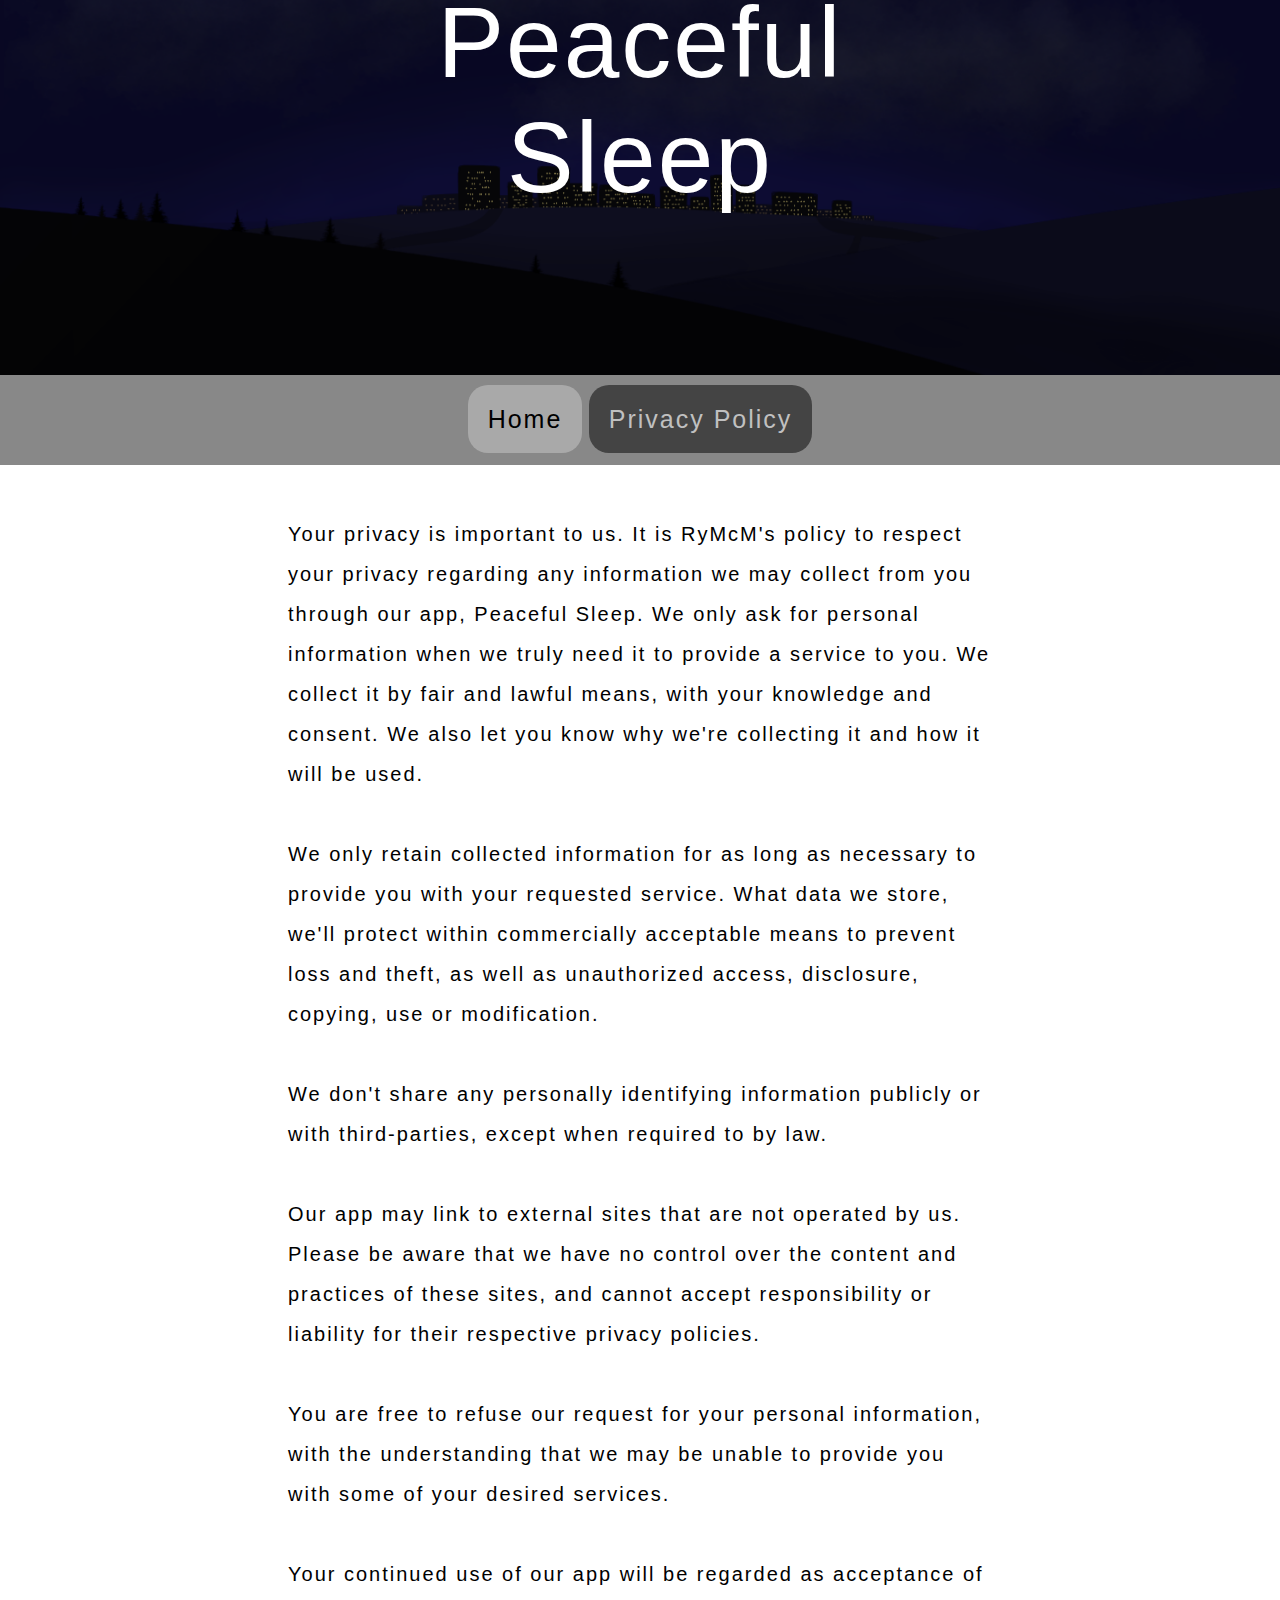
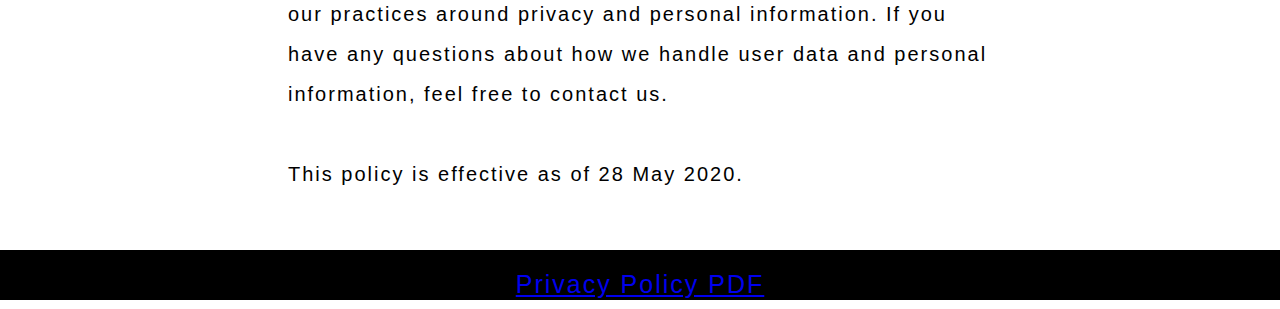
==== Privacy Policy.html @ cf44055d "update 1" ====
<DOCTYPE! html>

<link rel="stylesheet" href="CSS.css">

<title>Peaceful Sleep</title>

<html>

	<head>

	</head>

	<body>
    	<header>
			<img src="City Night22.png" id="cityNight">

			<div id="peacefulSleepContainer">
				<div id="peacefulSleep">Peaceful Sleep</div>
			</div>

			<div class="navBar">
				<a href="Home Page.html" id="Home">Home</a>
				<a href="Privacy Policy.html" id="privacyPolicy" class="active">Privacy Policy</a>
			</div>
        </header>
	
		<main>
			<div id="headerFiller"></div>
				<p id="privacyText">
					Your privacy is important to us. It is RyMcM's policy to respect your privacy 
					regarding any information we may collect from you through our app, Peaceful Sleep.
					We only ask for personal information when we truly need it to provide a service to you. 
					We collect it by fair and lawful means, with your knowledge and consent. 
					We also let you know why we're collecting it and how it will be used.
					<br>
					<br>
					We only retain collected information for as long as necessary to provide you with your requested service. 
					What data we store, we'll protect within commercially acceptable means to prevent loss and theft, 
					as well as unauthorized access, disclosure, copying, use or modification.
					<br>
					<br>
					We don't share any personally identifying information publicly or with third-parties, except when required to by law.
					<br>
					<br>
					Our app may link to external sites that are not operated by us. 
					Please be aware that we have no control over the content and practices of these sites, 
					and cannot accept responsibility or liability for their respective privacy policies.
					<br>
					<br>
					You are free to refuse our request for your personal information, 
					with the understanding that we may be unable to provide you with some of your desired services.
					<br>
					<br>
					Your continued use of our app will be regarded as acceptance of our practices around privacy and personal information. 
					If you have any questions about how we handle user data and personal information, feel free to contact us.
					<br>
					<br>
					This policy is effective as of 28 May 2020.
					<br>
					<br>
				</p>

				<p id="privacyPolicyLink">
					<a href="Privacy Policy.pdf" download="">Privacy Policy PDF</a>
				</p>
		</main>

		<footer>
		</footer>

	</body>
</html>
---- CSS.css ----
html {
	font-family: arial;
	letter-spacing: 2px;
}

header {
	width: 100%;
}

#peacefulSleepContainer {
	position: relative;
	text-align: center;
	color: white;
}

#peacefulSleep {
	position: absolute;
	top: 100px;
	left: 50%;
	transform: translate(-50%, -50%);
	color: white;
	font-size: 100;
}

#cityNight {						/* Header picture */
	height: 375px;
	min-width: 100%;
	float: left;
}

.navBar a {							/* Nav bar links */
	float: center;
	color: black;
	text-decoration: none;
	font-size: 25;
	min-width: 200px;
	border-radius: 20px;
	background-color: darkgrey;
}

.navBar a:hover {					/* Nav bar links when hovering over them */
	color: #F7DC6F;
	background-color: black;
	border-radius: 20px;
}

#Home {								/* Home link in Nav bar */
	padding: 20px;
}

#privacyPolicy {					/* Privacy Policy link in Nav bar */
	padding: 20px;
}

.navBar {						/* Code to center the Nav bar links on the page */
	float: left;
	width: 100%;
	padding: 30px 0 30px 0;
	text-align: center;
	background-color: #888888;
	height: 30px;

}

.navBar a.active {
	background-color: #444444;
	color: #C0C0C0;
}

body {
	margin: 0;
	padding: 0;

}

#headerFiller {
	width: 100%;
	height: 494px;
}

main {
	margin: auto;
	width: 55%;
	height: 1850px;
}

#privacyText {
	line-height: 2;
	font-size: 20;
}

#privacyPolicyLink {
	line-height: 2;
	font-size: 25;
	text-align: center;
}

#About {
	border-right: solid lightgrey 1px;
	border-left: solid lightgrey 1px;
	border-top: solid lightgrey 1px;
	width: 60%;
	height: 300px;
	text-align: center;
	padding: 20px;
	margin-top: 100px;
}

#About p {
	text-align: left;
	padding: 0px;
	margin: 0px;
}

#How {
	border-right: solid lightgrey 1px;
	border-left: solid lightgrey 1px;
	border-top: solid lightgrey 1px;
	width: 60%;
	height: 300px;
	text-align: center;
	padding: 20px;
	float: right;
}

#How p {
	text-align: left;
	padding: 0px;
	margin: 0px;
}

#Why {
	border-right: solid lightgrey 1px;
	border-left: solid lightgrey 1px;
	border-top: solid lightgrey 1px;
	width: 60%;
	height: 300px;
	text-align: center;
	padding: 20px;
	margin-top: 340px;
}

#Why p {
	text-align: left;
	padding: 0px;
	margin: 0px;
}

footer {
	height: 50px;
	background-color: black;
	bottom: 0;
}
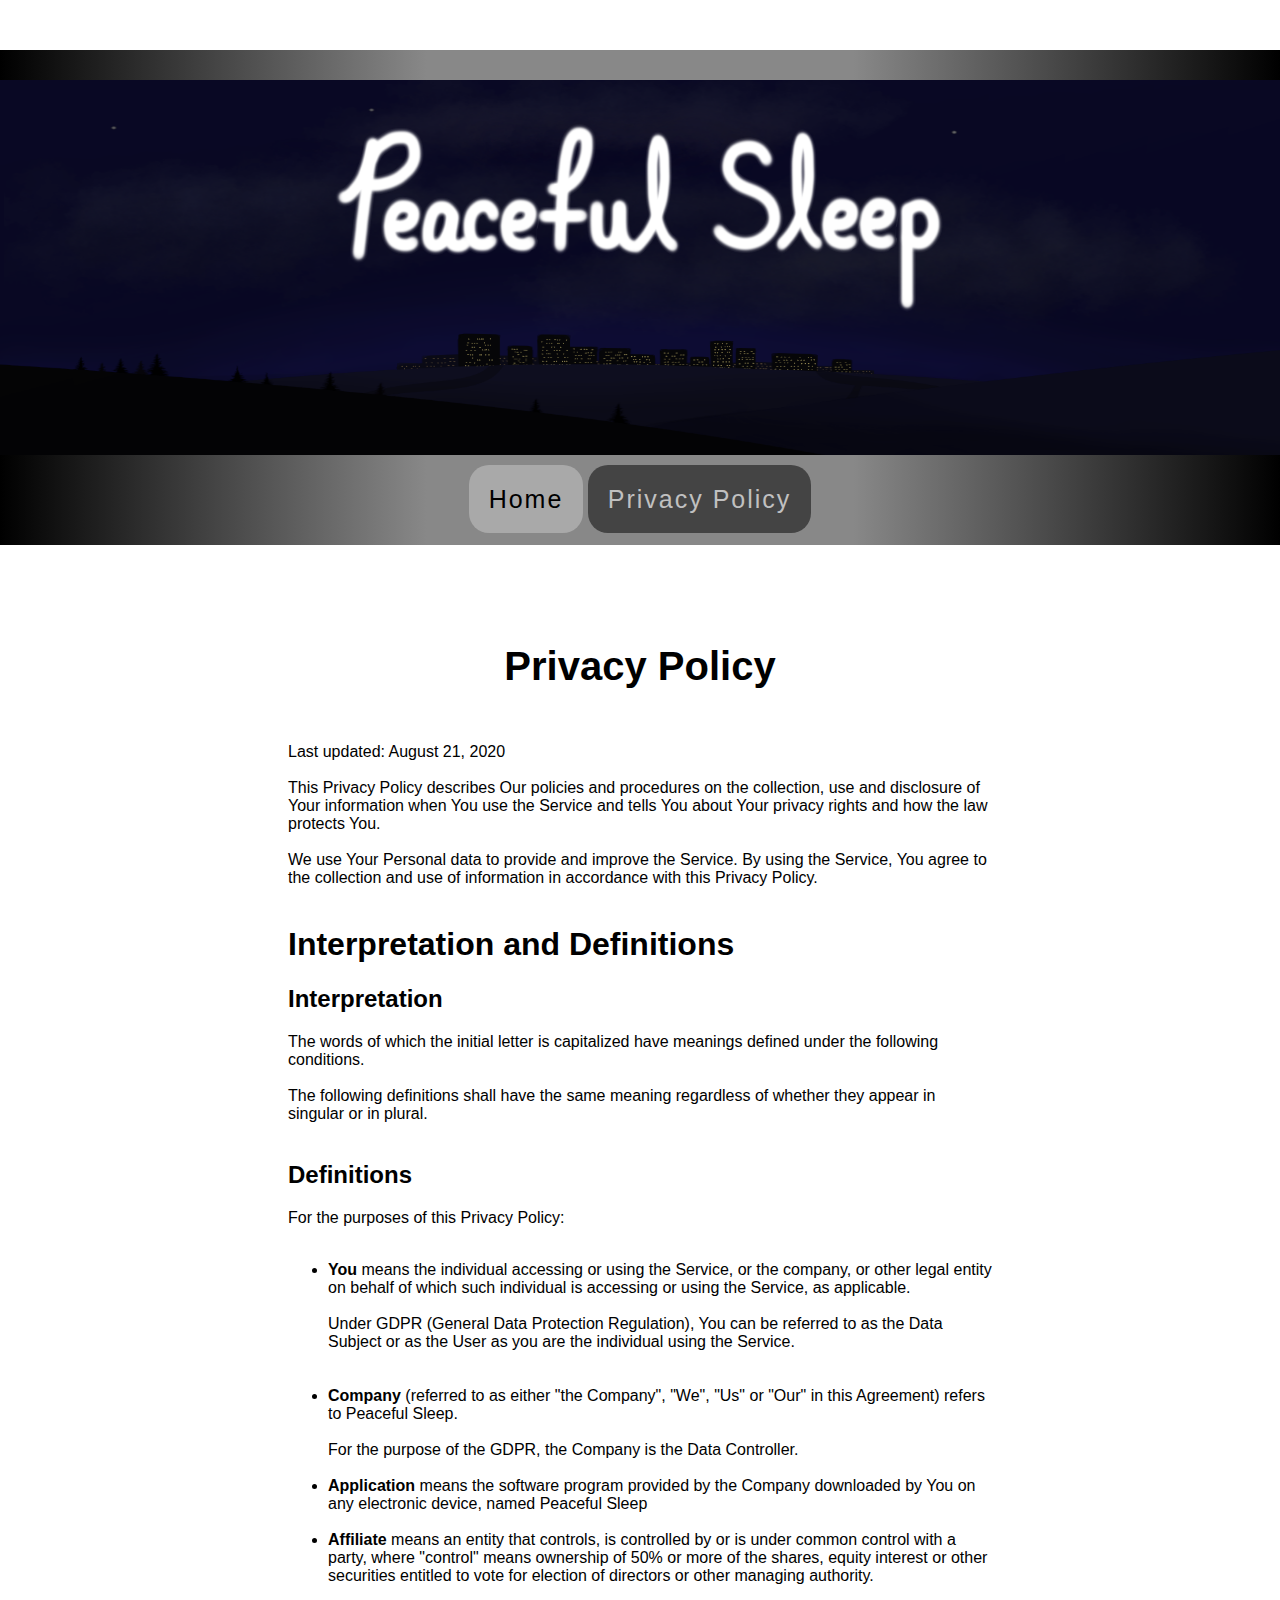
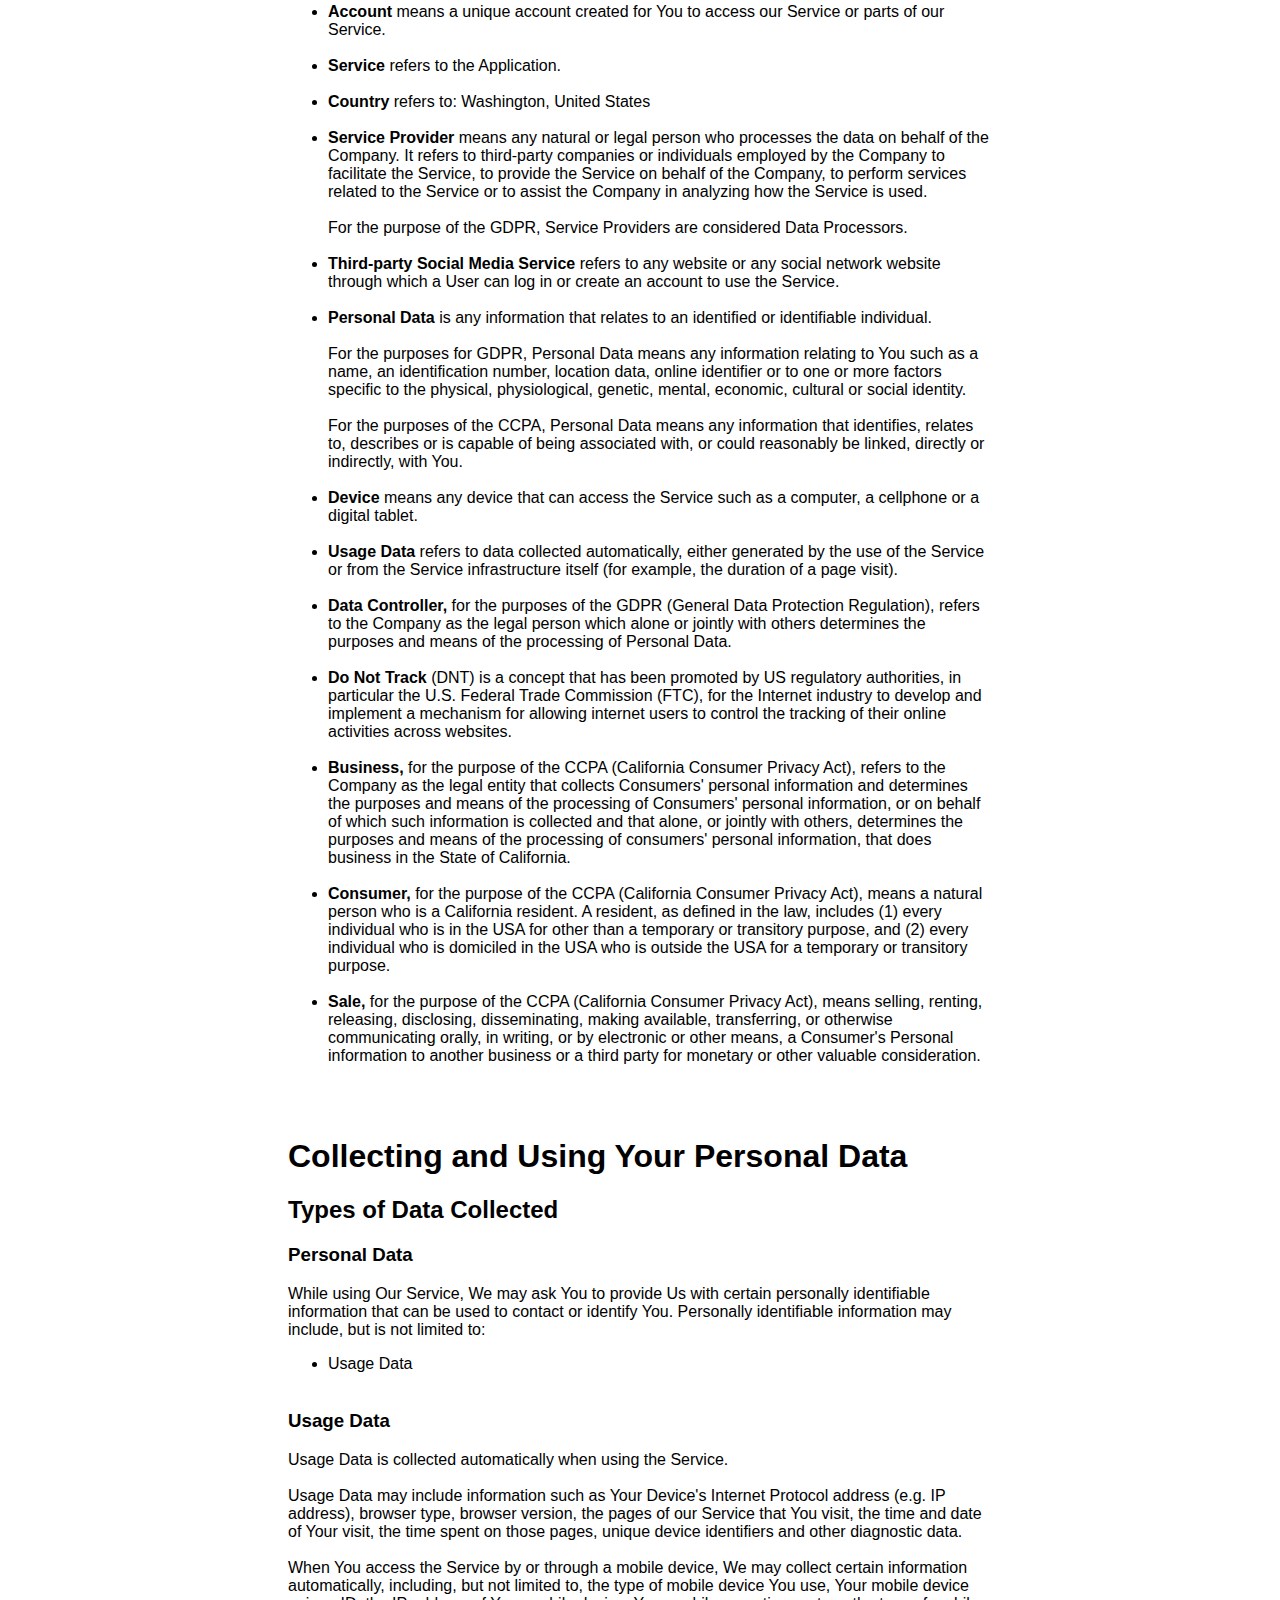
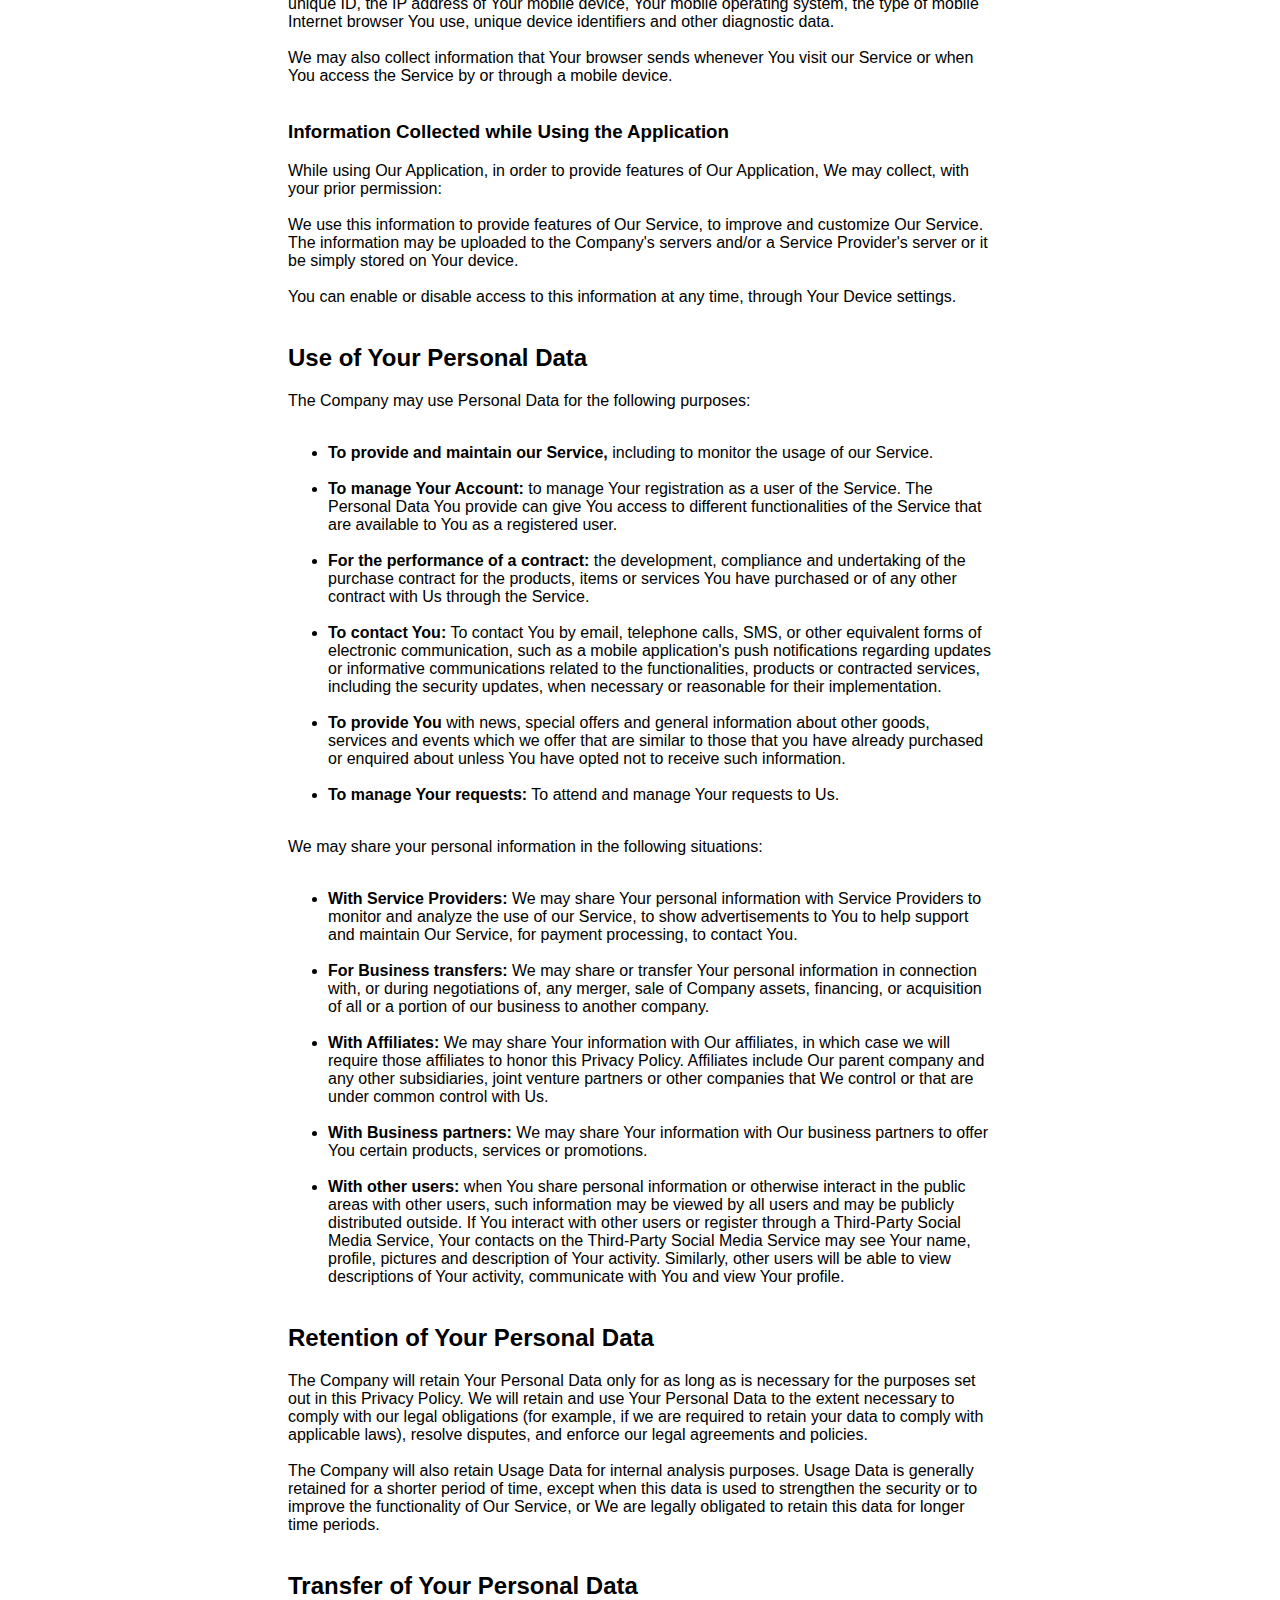
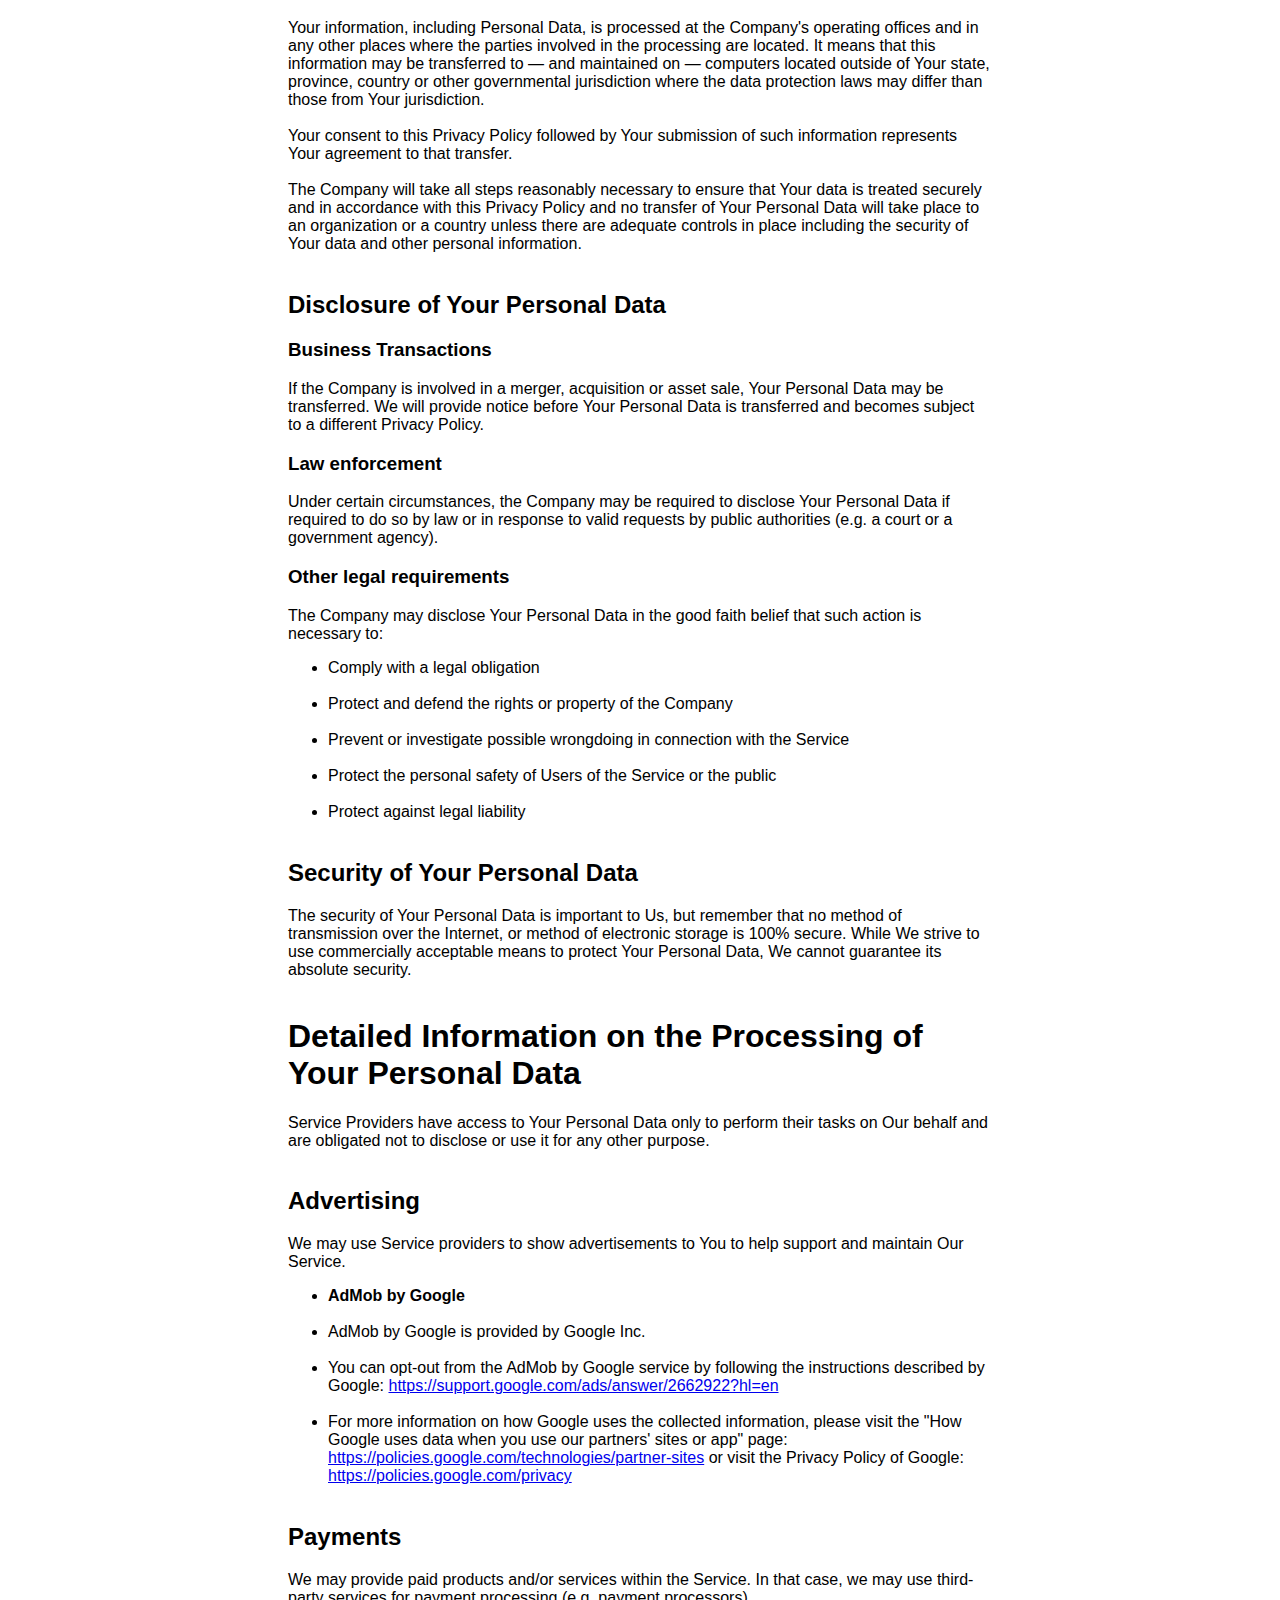
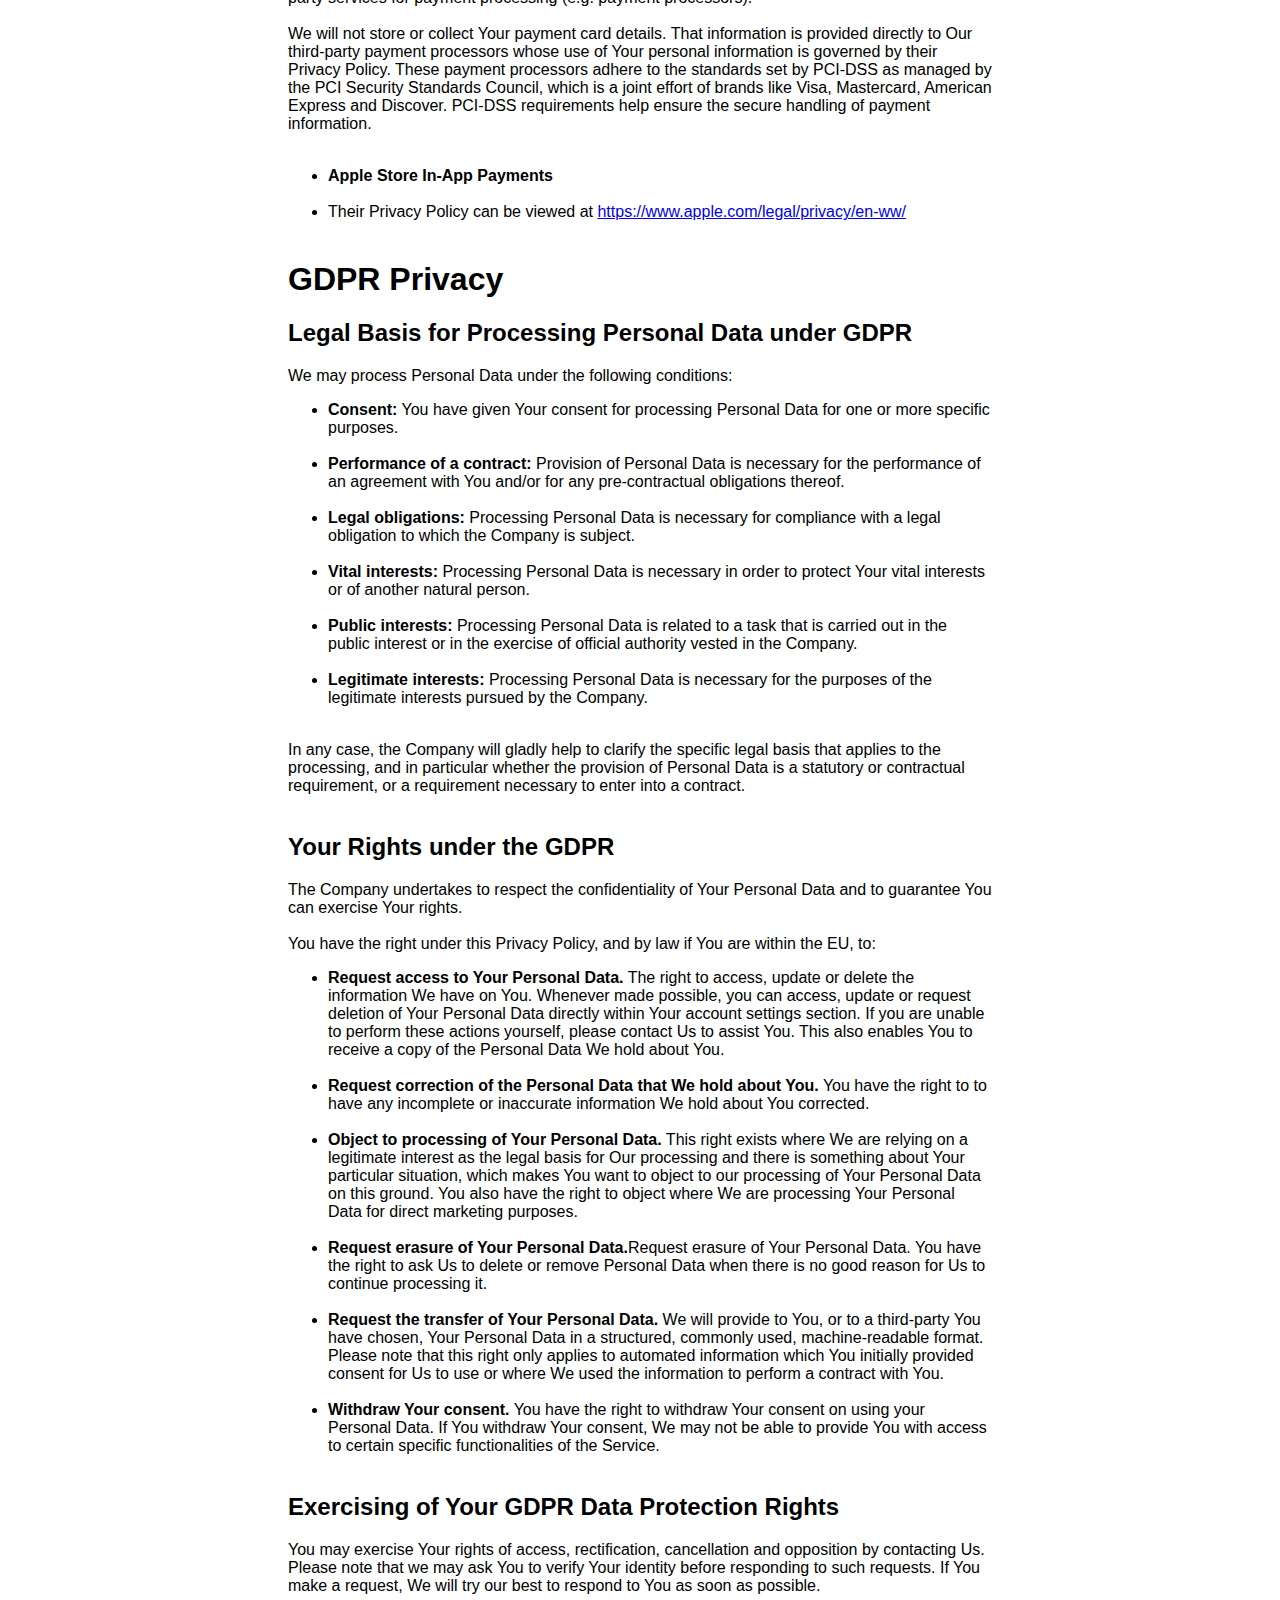
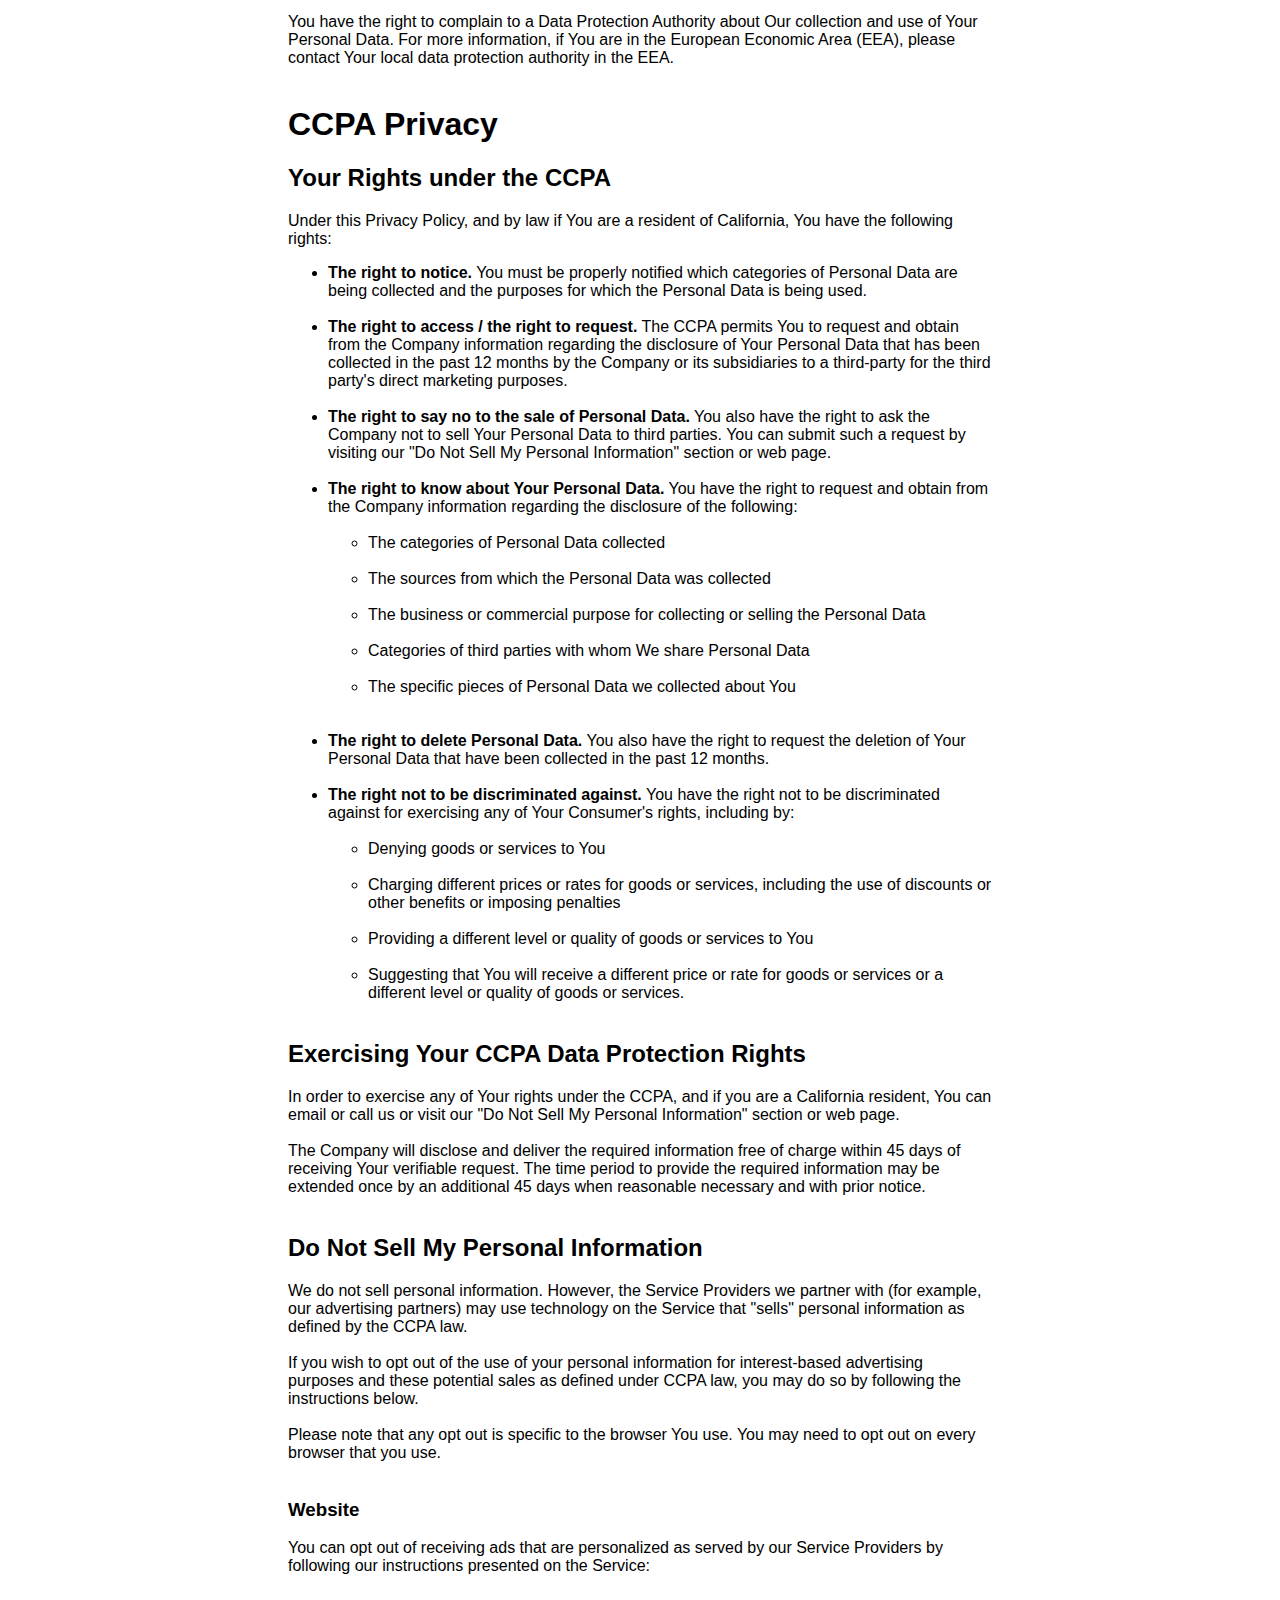
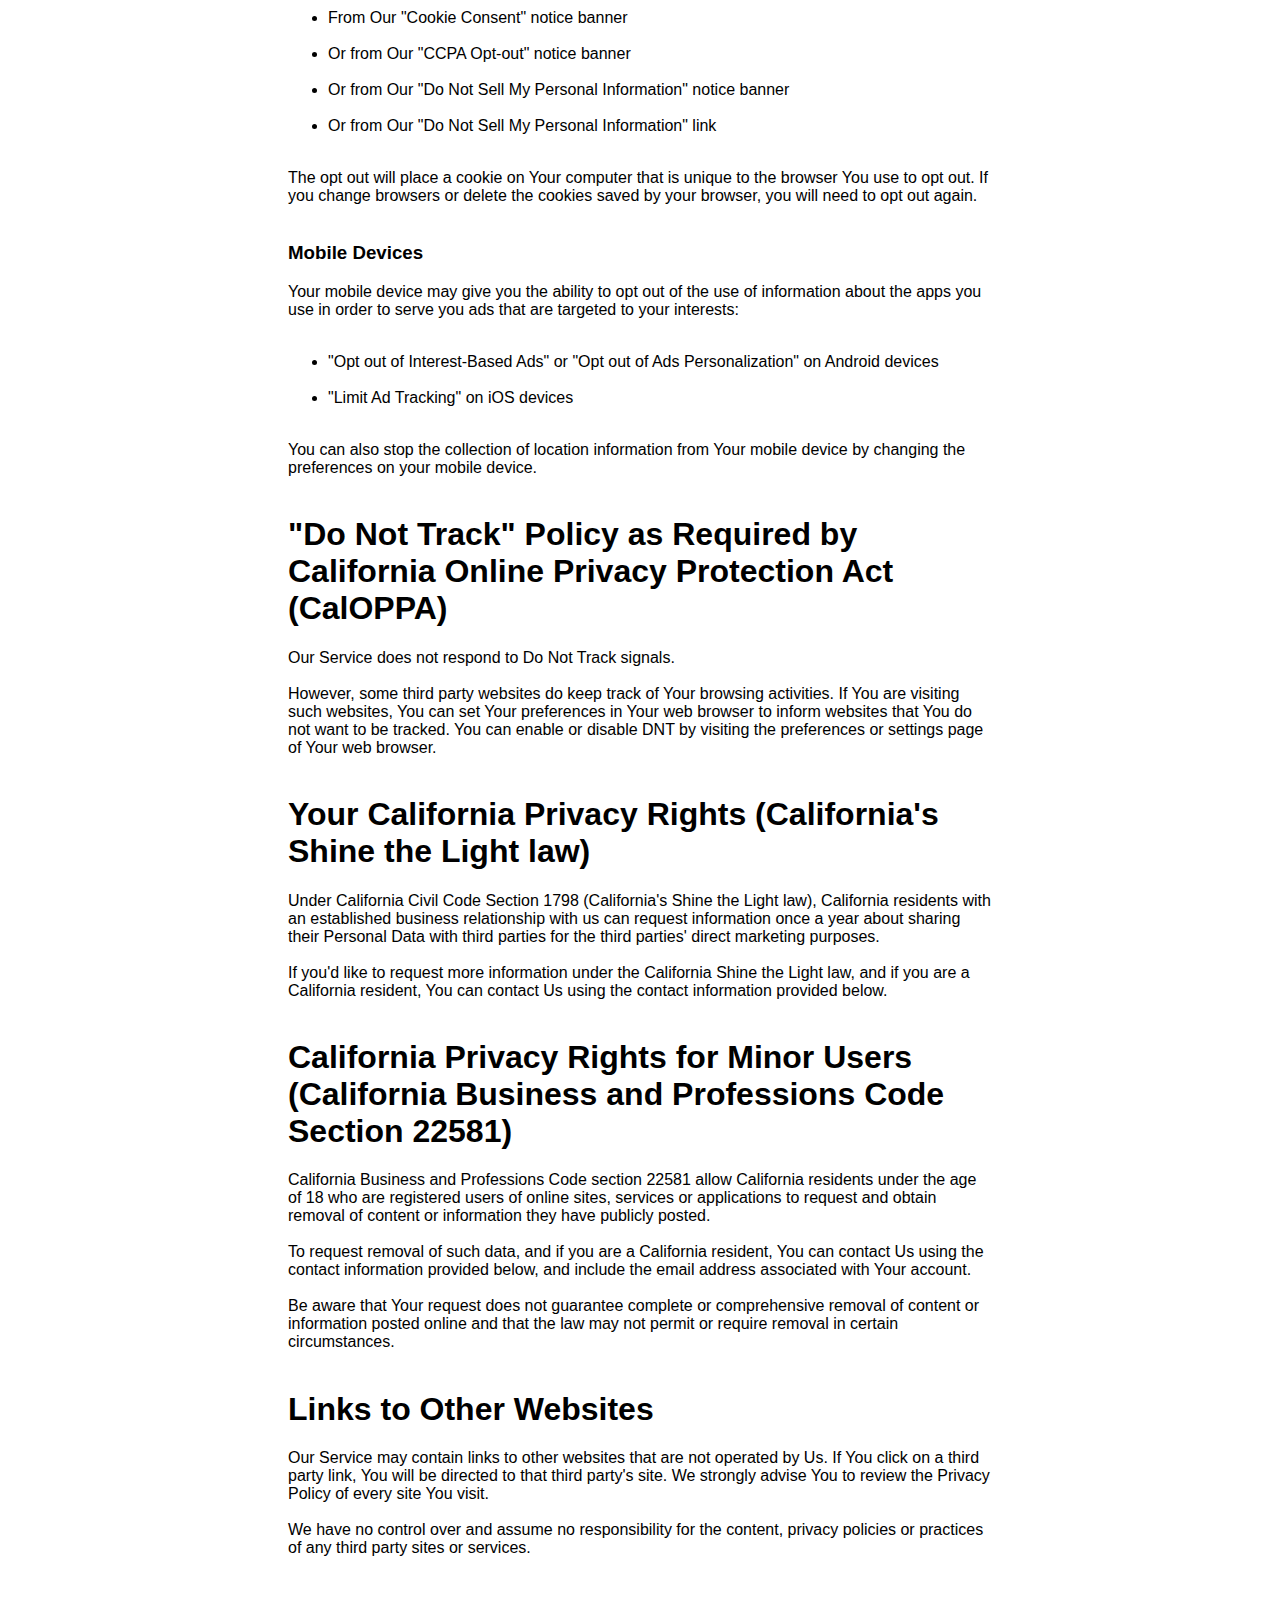
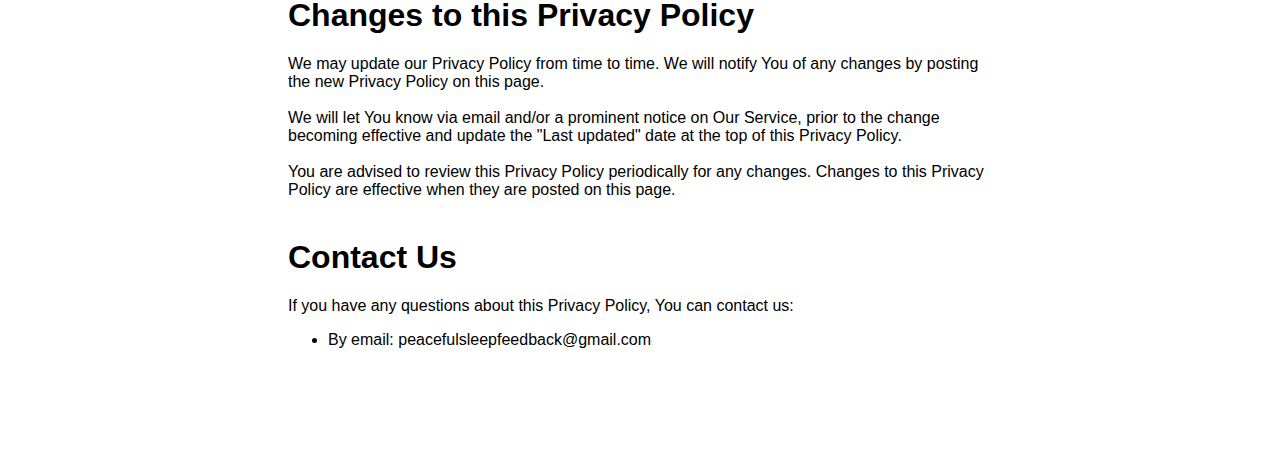
==== commit d2a7855c: "Edited privacy policy Removed white border at the top of the page Styled the home page Styled the pr" ====
--- a/Privacy Policy.html
+++ b/Privacy Policy.html
@@ -12,61 +12,815 @@
 
 	<body>
     	<header>
-			<img src="City Night22.png" id="cityNight">
+    		<div id="headerBorder"></div>
+
+			<img src="City Night222.png" id="cityNight">
 
 			<div id="peacefulSleepContainer">
-				<div id="peacefulSleep">Peaceful Sleep</div>
+				<div id="peacefulSleep"><img src="Logo1.png" style="height: 280px; width: 650px;"></div>
 			</div>
 
 			<div class="navBar">
-				<a href="Home Page.html" id="Home">Home</a>
+				<a href="index.html" id="Home">Home</a>
 				<a href="Privacy Policy.html" id="privacyPolicy" class="active">Privacy Policy</a>
 			</div>
         </header>
 	
 		<main>
 			<div id="headerFiller"></div>
+				
 				<p id="privacyText">
-					Your privacy is important to us. It is RyMcM's policy to respect your privacy 
-					regarding any information we may collect from you through our app, Peaceful Sleep.
-					We only ask for personal information when we truly need it to provide a service to you. 
-					We collect it by fair and lawful means, with your knowledge and consent. 
-					We also let you know why we're collecting it and how it will be used.
-					<br>
-					<br>
-					We only retain collected information for as long as necessary to provide you with your requested service. 
-					What data we store, we'll protect within commercially acceptable means to prevent loss and theft, 
-					as well as unauthorized access, disclosure, copying, use or modification.
-					<br>
-					<br>
-					We don't share any personally identifying information publicly or with third-parties, except when required to by law.
-					<br>
-					<br>
-					Our app may link to external sites that are not operated by us. 
-					Please be aware that we have no control over the content and practices of these sites, 
-					and cannot accept responsibility or liability for their respective privacy policies.
-					<br>
-					<br>
-					You are free to refuse our request for your personal information, 
-					with the understanding that we may be unable to provide you with some of your desired services.
-					<br>
-					<br>
-					Your continued use of our app will be regarded as acceptance of our practices around privacy and personal information. 
-					If you have any questions about how we handle user data and personal information, feel free to contact us.
-					<br>
-					<br>
-					This policy is effective as of 28 May 2020.
+
+					<div id="privacyPolicyTitle">Privacy Policy</div>
+					<br>
+					<br>
+					<br>
+
+					Last updated: August 21, 2020
+					<br>
+					<br>
+
+					This Privacy Policy describes Our policies and procedures on the collection, use and disclosure of Your information when You use the Service and tells You about Your privacy rights and how the law protects You.
+					<br>
+					<br>
+
+					We use Your Personal data to provide and improve the Service. By using the Service, You agree to the collection and use of information in accordance with this Privacy Policy.
+					<br>
+					<br>
+
+					<h1>Interpretation and Definitions</h1>
+
+					<h2>Interpretation</h2>
+
+					The words of which the initial letter is capitalized have meanings defined under the following conditions.
+					<br>
+					<br>
+
+					The following definitions shall have the same meaning regardless of whether they appear in singular or in plural.
+					<br>
+					<br>
+
+					<h2>Definitions</h2>
+
+					For the purposes of this Privacy Policy:
+					<br>
+					<br>
+
+					<ul>
+						<li>
+							<b>You</b> means the individual accessing or using the Service, or the company, or other legal entity on behalf of which such individual is accessing or using the Service, as applicable.
+							<br>
+							<br>
+							Under GDPR (General Data Protection Regulation), You can be referred to as the Data Subject or as the User as you are the individual using the Service.
+						</li>
+						<br>
+						<br>
+						<li>
+							<b>Company</b> (referred to as either "the Company", "We", "Us" or "Our" in this Agreement) refers to Peaceful Sleep.
+							<br>
+							<br>
+							For the purpose of the GDPR, the Company is the Data Controller.
+							<br>
+							<br>
+						</li>
+
+						<li>
+							<b>Application</b> means the software program provided by the Company downloaded by You on any electronic device, named Peaceful Sleep
+							<br>
+							<br>
+						</li>
+
+						<li>
+							<b>Affiliate</b> means an entity that controls, is controlled by or is under common control with a party, where "control" means ownership of 50% or more of the shares, equity interest or other securities entitled to vote for election of directors or other managing authority.
+							<br>
+							<br>
+						</li>
+
+						<li>
+							<b>Account</b> means a unique account created for You to access our Service or parts of our Service.
+							<br>
+							<br>
+						</li>
+
+						<li>
+							<b>Service</b> refers to the Application.
+							<br>
+							<br>
+						</li>
+
+						<li>
+							<b>Country</b> refers to: Washington, United States
+							<br>
+							<br>
+						</li>
+						
+						<li>
+							<b>Service Provider</b> means any natural or legal person who processes the data on behalf of the Company. It refers to third-party companies or individuals employed by the Company to facilitate the Service, to provide the Service on behalf of the Company, to perform services related to the Service or to assist the Company in analyzing how the Service is used.
+							<br>
+							<br>
+							For the purpose of the GDPR, Service Providers are considered Data Processors.
+							<br>
+							<br>
+						</li>
+
+						<li>
+							<b>Third-party Social Media Service</b> refers to any website or any social network website through which a User can log in or create an account to use the Service.
+							<br>
+							<br>
+						</li>
+						
+						<li>
+							<b>Personal Data</b> is any information that relates to an identified or identifiable individual.
+							<br>
+							<br>
+							For the purposes for GDPR, Personal Data means any information relating to You such as a name, an identification number, location data, online identifier or to one or more factors specific to the physical, physiological, genetic, mental, economic, cultural or social identity.
+							<br>
+							<br>
+							For the purposes of the CCPA, Personal Data means any information that identifies, relates to, describes or is capable of being associated with, or could reasonably be linked, directly or indirectly, with You.
+							<br>
+							<br>
+						</li>
+
+						<li>
+							<b>Device</b> means any device that can access the Service such as a computer, a cellphone or a digital tablet.
+							<br>
+							<br>
+						</li>
+						
+						<li>
+							<b>Usage Data</b> refers to data collected automatically, either generated by the use of the Service or from the Service infrastructure itself (for example, the duration of a page visit).
+							<br>
+							<br>
+						</li>
+						
+						<li>
+							<b>Data Controller,</b> for the purposes of the GDPR (General Data Protection Regulation), refers to the Company as the legal person which alone or jointly with others determines the purposes and means of the processing of Personal Data.
+							<br>
+							<br>
+						</li>
+						
+						<li>
+							<b>Do Not Track</b> (DNT) is a concept that has been promoted by US regulatory authorities, in particular the U.S. Federal Trade Commission (FTC), for the Internet industry to develop and implement a mechanism for allowing internet users to control the tracking of their online activities across websites.
+							<br>
+							<br>
+						</li>
+						
+						<li>
+							<b>Business,</b> for the purpose of the CCPA (California Consumer Privacy Act), refers to the Company as the legal entity that collects Consumers' personal information and determines the purposes and means of the processing of Consumers' personal information, or on behalf of which such information is collected and that alone, or jointly with others, determines the purposes and means of the processing of consumers' personal information, that does business in the State of California.
+							<br>
+							<br>
+						</li>
+						
+						<li>
+							<b>Consumer,</b> for the purpose of the CCPA (California Consumer Privacy Act), means a natural person who is a California resident. A resident, as defined in the law, includes (1) every individual who is in the USA for other than a temporary or transitory purpose, and (2) every individual who is domiciled in the USA who is outside the USA for a temporary or transitory purpose.
+							<br>
+							<br>
+						</li>
+						
+						<li>
+							<b>Sale,</b> for the purpose of the CCPA (California Consumer Privacy Act), means selling, renting, releasing, disclosing, disseminating, making available, transferring, or otherwise communicating orally, in writing, or by electronic or other means, a Consumer's Personal information to another business or a third party for monetary or other valuable consideration.
+							<br>
+							<br>
+						</li>
+					</ul>
+					<br>
+
+					<h1>Collecting and Using Your Personal Data</h1>
+
+					<h2>Types of Data Collected</h2>
+
+					<h3>Personal Data</h3>
+
+					While using Our Service, We may ask You to provide Us with certain personally identifiable information that can be used to contact or identify You. Personally identifiable information may include, but is not limited to:
+					<br>
+
+					<ul>
+						<li>
+							Usage Data
+							<br>
+							<br>
+						</li>
+					</ul>
+
+					<h3>Usage Data</h3>
+
+					Usage Data is collected automatically when using the Service.
+					<br>
+					<br>
+
+					Usage Data may include information such as Your Device's Internet Protocol address (e.g. IP address), browser type, browser version, the pages of our Service that You visit, the time and date of Your visit, the time spent on those pages, unique device identifiers and other diagnostic data.
+					<br>
+					<br>
+
+					When You access the Service by or through a mobile device, We may collect certain information automatically, including, but not limited to, the type of mobile device You use, Your mobile device unique ID, the IP address of Your mobile device, Your mobile operating system, the type of mobile Internet browser You use, unique device identifiers and other diagnostic data.
+					<br>
+					<br>
+
+					We may also collect information that Your browser sends whenever You visit our Service or when You access the Service by or through a mobile device.
+					<br>
+					<br>
+
+					<h3>Information Collected while Using the Application</h3>
+
+					While using Our Application, in order to provide features of Our Application, We may collect, with your prior permission:
+					<br>
+					<br>
+
+					We use this information to provide features of Our Service, to improve and customize Our Service. The information may be uploaded to the Company's servers and/or a Service Provider's server or it be simply stored on Your device.
+					<br>
+					<br>
+
+					You can enable or disable access to this information at any time, through Your Device settings.
+					<br>
+					<br>
+
+					<h2>Use of Your Personal Data</h2>
+
+					The Company may use Personal Data for the following purposes:
+					<br>
+					<br>
+
+					<ul>
+						<li>
+							<b>To provide and maintain our Service,</b> including to monitor the usage of our Service.
+							<br>
+							<br>
+						</li>
+
+						<li>
+							<b>To manage Your Account:</b> to manage Your registration as a user of the Service. The Personal Data You provide can give You access to different functionalities of the Service that are available to You as a registered user.
+							<br>
+							<br>
+						</li>
+
+						<li>
+							<b>For the performance of a contract:</b> the development, compliance and undertaking of the purchase contract for the products, items or services You have purchased or of any other contract with Us through the Service.
+							<br>
+							<br>
+						</li>
+						
+						<li>
+							<b>To contact You:</b> To contact You by email, telephone calls, SMS, or other equivalent forms of electronic communication, such as a mobile application's push notifications regarding updates or informative communications related to the functionalities, products or contracted services, including the security updates, when necessary or reasonable for their implementation.
+							<br>
+							<br>
+						</li>
+						
+						<li>
+							<b>To provide You</b> with news, special offers and general information about other goods, services and events which we offer that are similar to those that you have already purchased or enquired about unless You have opted not to receive such information.
+							<br>
+							<br>
+						</li>
+						
+						<li>
+							<b>To manage Your requests:</b> To attend and manage Your requests to Us.
+							<br>
+							<br>
+						</li>
+					</ul>
+
+					We may share your personal information in the following situations:
+					<br>
+					<br>
+
+					<ul>	
+						<li>
+							<b>With Service Providers:</b> We may share Your personal information with Service Providers to monitor and analyze the use of our Service, to show advertisements to You to help support and maintain Our Service, for payment processing, to contact You.
+							<br>
+							<br>
+						</li>
+
+						<li>
+							<b>For Business transfers:</b> We may share or transfer Your personal information in connection with, or during negotiations of, any merger, sale of Company assets, financing, or acquisition of all or a portion of our business to another company.
+							<br>
+							<br>
+						</li>
+
+						<li>
+							<b>With Affiliates:</b> We may share Your information with Our affiliates, in which case we will require those affiliates to honor this Privacy Policy. Affiliates include Our parent company and any other subsidiaries, joint venture partners or other companies that We control or that are under common control with Us.
+							<br>
+							<br>
+						</li>
+						
+						<li>
+							<b>With Business partners:</b> We may share Your information with Our business partners to offer You certain products, services or promotions.
+							<br>
+							<br>
+						</li>
+						
+						<li>
+							<b>With other users:</b> when You share personal information or otherwise interact in the public areas with other users, such information may be viewed by all users and may be publicly distributed outside. If You interact with other users or register through a Third-Party Social Media Service, Your contacts on the Third-Party Social Media Service may see Your name, profile, pictures and description of Your activity. Similarly, other users will be able to view descriptions of Your activity, communicate with You and view Your profile.
+							<br>
+							<br>
+						</li>
+					</ul>
+
+					<h2>Retention of Your Personal Data</h2>
+
+					The Company will retain Your Personal Data only for as long as is necessary for the purposes set out in this Privacy Policy. We will retain and use Your Personal Data to the extent necessary to comply with our legal obligations (for example, if we are required to retain your data to comply with applicable laws), resolve disputes, and enforce our legal agreements and policies.
+					<br>
+					<br>
+
+					The Company will also retain Usage Data for internal analysis purposes. Usage Data is generally retained for a shorter period of time, except when this data is used to strengthen the security or to improve the functionality of Our Service, or We are legally obligated to retain this data for longer time periods.
+					<br>
+					<br>
+
+					<h2>Transfer of Your Personal Data</h2>
+
+					Your information, including Personal Data, is processed at the Company's operating offices and in any other places where the parties involved in the processing are located. It means that this information may be transferred to — and maintained on — computers located outside of Your state, province, country or other governmental jurisdiction where the data protection laws may differ than those from Your jurisdiction.
+					<br>
+					<br>
+
+					Your consent to this Privacy Policy followed by Your submission of such information represents Your agreement to that transfer.
+					<br>
+					<br>
+
+					The Company will take all steps reasonably necessary to ensure that Your data is treated securely and in accordance with this Privacy Policy and no transfer of Your Personal Data will take place to an organization or a country unless there are adequate controls in place including the security of Your data and other personal information.
+					<br>
+					<br>
+
+					<h2>Disclosure of Your Personal Data</h2>
+
+					<h3>Business Transactions</h3>
+
+					If the Company is involved in a merger, acquisition or asset sale, Your Personal Data may be transferred. We will provide notice before Your Personal Data is transferred and becomes subject to a different Privacy Policy.
+
+					<h3>Law enforcement</h3>
+
+					Under certain circumstances, the Company may be required to disclose Your Personal Data if required to do so by law or in response to valid requests by public authorities (e.g. a court or a government agency).
+
+					<h3>Other legal requirements</h3>
+
+					The Company may disclose Your Personal Data in the good faith belief that such action is necessary to:
+
+					<ul>
+						<li>
+							Comply with a legal obligation
+							<br>
+							<br>
+						</li>
+
+						<li>
+							Protect and defend the rights or property of the Company
+							<br>
+							<br>
+						</li>
+
+						<li>
+							Prevent or investigate possible wrongdoing in connection with the Service
+							<br>
+							<br>
+						</li>
+
+						<li>
+							Protect the personal safety of Users of the Service or the public
+							<br>
+							<br>
+						</li>
+
+						<li>
+							Protect against legal liability
+							<br>
+							<br>
+						</li>
+					</ul>
+
+					<h2>Security of Your Personal Data</h2>
+
+					The security of Your Personal Data is important to Us, but remember that no method of transmission over the Internet, or method of electronic storage is 100% secure. While We strive to use commercially acceptable means to protect Your Personal Data, We cannot guarantee its absolute security.
+					<br>
+					<br>
+
+					<h1>Detailed Information on the Processing of Your Personal Data</h1>
+
+					Service Providers have access to Your Personal Data only to perform their tasks on Our behalf and are obligated not to disclose or use it for any other purpose.
+					<br>
+					<br>
+
+					<h2>Advertising</h2>
+
+					We may use Service providers to show advertisements to You to help support and maintain Our Service.
+
+					<ul>
+						<li>
+							<b>AdMob by Google</b>
+							<br>
+							<br>
+						</li>
+
+						<li>
+							AdMob by Google is provided by Google Inc.
+							<br>
+							<br>
+						</li>
+
+						<li>
+							You can opt-out from the AdMob by Google service by following the instructions described by Google: <a href="https://support.google.com/ads/answer/2662922?hl=en">https://support.google.com/ads/answer/2662922?hl=en</a>
+							<br>
+							<br>
+						</li>
+
+
+						<li>
+							For more information on how Google uses the collected information, please visit the "How Google uses data when you use our partners' sites or app" page: <a href="https://policies.google.com/technologies/partner-sites">https://policies.google.com/technologies/partner-sites</a> or visit the Privacy Policy of Google: <a href="https://policies.google.com/privacy">https://policies.google.com/privacy</a>
+							<br>
+							<br>
+						</li>
+					</ul>
+
+					<h2>Payments</h2>
+
+					We may provide paid products and/or services within the Service. In that case, we may use third-party services for payment processing (e.g. payment processors).
+					<br>
+					<br>
+
+					We will not store or collect Your payment card details. That information is provided directly to Our third-party payment processors whose use of Your personal information is governed by their Privacy Policy. These payment processors adhere to the standards set by PCI-DSS as managed by the PCI Security Standards Council, which is a joint effort of brands like Visa, Mastercard, American Express and Discover. PCI-DSS requirements help ensure the secure handling of payment information.
+					<br>
+					<br>
+
+					<ul>
+						<li>
+							<b>Apple Store In-App Payments</b>
+							<br>
+							<br>
+						</li>
+
+						<li>
+							Their Privacy Policy can be viewed at <a href="https://www.apple.com/legal/privacy/en-ww/">https://www.apple.com/legal/privacy/en-ww/</a>
+							<br>
+							<br>
+						</li>
+					</ul>
+
+					<h1>GDPR Privacy</h1>
+
+					<h2>Legal Basis for Processing Personal Data under GDPR</h2>
+
+					We may process Personal Data under the following conditions:
+
+					<ul>
+						<li>
+							<b>Consent:</b> You have given Your consent for processing Personal Data for one or more specific purposes.
+							<br>
+							<br>
+						</li>
+
+						<li>
+							<b>Performance of a contract:</b> Provision of Personal Data is necessary for the performance of an agreement with You and/or for any pre-contractual obligations thereof.
+							<br>
+							<br>
+						</li>
+
+						<li>
+							<b>Legal obligations:</b> Processing Personal Data is necessary for compliance with a legal obligation to which the Company is subject.
+							<br>
+							<br>
+						</li>
+
+						<li>
+							<b>Vital interests:</b> Processing Personal Data is necessary in order to protect Your vital interests or of another natural person.
+							<br>
+							<br>
+						</li>
+
+						<li>
+							<b>Public interests:</b> Processing Personal Data is related to a task that is carried out in the public interest or in the exercise of official authority vested in the Company.
+							<br>
+							<br>
+						</li>
+
+						<li>
+							<b>Legitimate interests:</b> Processing Personal Data is necessary for the purposes of the legitimate interests pursued by the Company.
+							<br>
+							<br>
+						</li>
+					</ul>
+
+					In any case, the Company will gladly help to clarify the specific legal basis that applies to the processing, and in particular whether the provision of Personal Data is a statutory or contractual requirement, or a requirement necessary to enter into a contract.
+					<br>
+					<br>
+
+					<h2>Your Rights under the GDPR</h2>
+
+					The Company undertakes to respect the confidentiality of Your Personal Data and to guarantee You can exercise Your rights.
+					<br>
+					<br>
+
+					You have the right under this Privacy Policy, and by law if You are within the EU, to:
+
+					<ul>
+						<li>
+							<b>Request access to Your Personal Data.</b> The right to access, update or delete the information We have on You. Whenever made possible, you can access, update or request deletion of Your Personal Data directly within Your account settings section. If you are unable to perform these actions yourself, please contact Us to assist You. This also enables You to receive a copy of the Personal Data We hold about You.
+							<br>
+							<br>
+						</li>
+
+						<li>
+							<b>Request correction of the Personal Data that We hold about You.</b> You have the right to to have any incomplete or inaccurate information We hold about You corrected.
+							<br>
+							<br>
+						</li>
+
+						<li>
+							<b>Object to processing of Your Personal Data.</b> This right exists where We are relying on a legitimate interest as the legal basis for Our processing and there is something about Your particular situation, which makes You want to object to our processing of Your Personal Data on this ground. You also have the right to object where We are processing Your Personal Data for direct marketing purposes.
+							<br>
+							<br>
+						</li>
+
+						<li>
+							<b>Request erasure of Your Personal Data.</b>Request erasure of Your Personal Data. You have the right to ask Us to delete or remove Personal Data when there is no good reason for Us to continue processing it.
+							<br>
+							<br>
+						</li>
+
+						<li>
+							<b>Request the transfer of Your Personal Data.</b> We will provide to You, or to a third-party You have chosen, Your Personal Data in a structured, commonly used, machine-readable format. Please note that this right only applies to automated information which You initially provided consent for Us to use or where We used the information to perform a contract with You.
+							<br>
+							<br>
+						</li>
+
+						<li>
+							<b>Withdraw Your consent.</b> You have the right to withdraw Your consent on using your Personal Data. If You withdraw Your consent, We may not be able to provide You with access to certain specific functionalities of the Service.
+							<br>
+							<br>
+						</li>
+					</ul>
+
+					<h2>Exercising of Your GDPR Data Protection Rights</h2>
+
+					You may exercise Your rights of access, rectification, cancellation and opposition by contacting Us. Please note that we may ask You to verify Your identity before responding to such requests. If You make a request, We will try our best to respond to You as soon as possible.
+					<br>
+					<br>
+
+					You have the right to complain to a Data Protection Authority about Our collection and use of Your Personal Data. For more information, if You are in the European Economic Area (EEA), please contact Your local data protection authority in the EEA.
+					<br>
+					<br>
+
+					<h1>CCPA Privacy</h1>
+
+					<h2>Your Rights under the CCPA</h2>
+
+					Under this Privacy Policy, and by law if You are a resident of California, You have the following rights:
+
+					<ul>
+						<li>
+							<b>The right to notice.</b> You must be properly notified which categories of Personal Data are being collected and the purposes for which the Personal Data is being used.
+							<br>
+							<br>
+						</li>
+
+						<li>
+							<b>The right to access / the right to request.</b> The CCPA permits You to request and obtain from the Company information regarding the disclosure of Your Personal Data that has been collected in the past 12 months by the Company or its subsidiaries to a third-party for the third party's direct marketing purposes.
+							<br>
+							<br>
+						</li>
+
+						<li>
+							<b>The right to say no to the sale of Personal Data.</b> You also have the right to ask the Company not to sell Your Personal Data to third parties. You can submit such a request by visiting our "Do Not Sell My Personal Information" section or web page.
+							<br>
+							<br>
+						</li>
+
+						<li>
+							<b>The right to know about Your Personal Data.</b> You have the right to request and obtain from the Company information regarding the disclosure of the following:
+							<br>
+							<br>
+								<ul>
+       							    <li>
+       							    	The categories of Personal Data collected
+       								</li>
+       								<br>
+
+       							    <li>
+       							    	The sources from which the Personal Data was collected
+       								</li>
+       								<br>
+
+       							    <li>
+       							    	The business or commercial purpose for collecting or selling the Personal Data
+       								</li>
+       								<br>
+
+       							    <li>
+       							    	Categories of third parties with whom We share Personal Data
+       								</li>
+									<br>
+
+       							    <li>
+       							    	The specific pieces of Personal Data we collected about You
+       								</li>
+       							</ul>
+							<br>
+							<br>
+						</li>
+
+						<li>
+							<b>The right to delete Personal Data.</b> You also have the right to request the deletion of Your Personal Data that have been collected in the past 12 months.
+							<br>
+							<br>
+						</li>
+
+						<li>
+							<b>The right not to be discriminated against.</b> You have the right not to be discriminated against for exercising any of Your Consumer's rights, including by:
+							<br>
+							<br>
+								<ul>
+       							    <li>
+       							    	Denying goods or services to You
+       								</li>
+       								<br>
+
+       							    <li>
+       							    	Charging different prices or rates for goods or services, including the use of discounts or other benefits or imposing penalties
+       								</li>
+       								<br>
+
+       							    <li>
+       							    	Providing a different level or quality of goods or services to You
+       								</li>
+       								<br>
+
+       							    <li>
+       							    	Suggesting that You will receive a different price or rate for goods or services or a different level or quality of goods or services.
+       								</li>
+       							</ul>
+							<br>
+						</li>
+					</ul>
+
+					<h2>Exercising Your CCPA Data Protection Rights</h2>
+
+					In order to exercise any of Your rights under the CCPA, and if you are a California resident, You can email or call us or visit our "Do Not Sell My Personal Information" section or web page.
+					<br>
+					<br>
+
+					The Company will disclose and deliver the required information free of charge within 45 days of receiving Your verifiable request. The time period to provide the required information may be extended once by an additional 45 days when reasonable necessary and with prior notice.
+					<br>
+					<br>
+
+					<h2>Do Not Sell My Personal Information</h2>
+
+					We do not sell personal information. However, the Service Providers we partner with (for example, our advertising partners) may use technology on the Service that "sells" personal information as defined by the CCPA law.
+					<br>
+					<br>
+
+					If you wish to opt out of the use of your personal information for interest-based advertising purposes and these potential sales as defined under CCPA law, you may do so by following the instructions below.
+					<br>
+					<br>
+
+					Please note that any opt out is specific to the browser You use. You may need to opt out on every browser that you use.
+					<br>
+					<br>
+
+					<h3>Website</h3>
+
+					You can opt out of receiving ads that are personalized as served by our Service Providers by following our instructions presented on the Service:
+					<br>
+					<br>
+
+					<ul>
+						<li>
+							From Our "Cookie Consent" notice banner
+							<br>
+							<br>
+						</li>
+
+						<li>
+							Or from Our "CCPA Opt-out" notice banner
+							<br>
+							<br>
+						</li>
+
+						<li>
+							Or from Our "Do Not Sell My Personal Information" notice banner
+							<br>
+							<br>
+						</li>
+
+						<li>
+							Or from Our "Do Not Sell My Personal Information" link
+							<br>
+							<br>
+						</li>
+					</ul>
+
+					The opt out will place a cookie on Your computer that is unique to the browser You use to opt out. If you change browsers or delete the cookies saved by your browser, you will need to opt out again.
+					<br>
+					<br>
+
+					<h3>Mobile Devices</h3>
+
+					Your mobile device may give you the ability to opt out of the use of information about the apps you use in order to serve you ads that are targeted to your interests:
+					<br>
+					<br>
+
+					<ul>
+						<li>
+							"Opt out of Interest-Based Ads" or "Opt out of Ads Personalization" on Android devices
+							<br>
+							<br>
+						</li>
+
+						<li>
+							"Limit Ad Tracking" on iOS devices
+							<br>
+							<br>
+						</li>
+					</ul>
+
+					You can also stop the collection of location information from Your mobile device by changing the preferences on your mobile device.
+					<br>
+					<br>
+
+					<h1>"Do Not Track" Policy as Required by California Online Privacy Protection Act (CalOPPA)</h1>
+
+					Our Service does not respond to Do Not Track signals.
+					<br>
+					<br>
+
+					However, some third party websites do keep track of Your browsing activities. If You are visiting such websites, You can set Your preferences in Your web browser to inform websites that You do not want to be tracked. You can enable or disable DNT by visiting the preferences or settings page of Your web browser.
+					<br>
+					<br>
+
+					<h1>Your California Privacy Rights (California's Shine the Light law)</h1>
+
+					Under California Civil Code Section 1798 (California's Shine the Light law), California residents with an established business relationship with us can request information once a year about sharing their Personal Data with third parties for the third parties' direct marketing purposes.
+					<br>
+					<br>
+
+					If you'd like to request more information under the California Shine the Light law, and if you are a California resident, You can contact Us using the contact information provided below.
+					<br>
+					<br>
+
+					<h1>California Privacy Rights for Minor Users (California Business and Professions Code Section 22581)</h1>
+
+					California Business and Professions Code section 22581 allow California residents under the age of 18 who are registered users of online sites, services or applications to request and obtain removal of content or information they have publicly posted.
+					<br>
+					<br>
+
+					To request removal of such data, and if you are a California resident, You can contact Us using the contact information provided below, and include the email address associated with Your account.
+					<br>
+					<br>
+
+					Be aware that Your request does not guarantee complete or comprehensive removal of content or information posted online and that the law may not permit or require removal in certain circumstances.
+					<br>
+					<br>
+
+					<h1>Links to Other Websites</h1>
+
+					Our Service may contain links to other websites that are not operated by Us. If You click on a third party link, You will be directed to that third party's site. We strongly advise You to review the Privacy Policy of every site You visit.
+					<br>
+					<br>
+
+					We have no control over and assume no responsibility for the content, privacy policies or practices of any third party sites or services.
+					<br>
+					<br>
+					
+					<h1>Changes to this Privacy Policy</h1>
+
+					We may update our Privacy Policy from time to time. We will notify You of any changes by posting the new Privacy Policy on this page.
+					<br>
+					<br>
+
+					We will let You know via email and/or a prominent notice on Our Service, prior to the change becoming effective and update the "Last updated" date at the top of this Privacy Policy.
+					<br>
+					<br>
+
+					You are advised to review this Privacy Policy periodically for any changes. Changes to this Privacy Policy are effective when they are posted on this page.
+					<br>
+					<br>
+
+					<h1>Contact Us</h1>
+
+					If you have any questions about this Privacy Policy, You can contact us:
+
+					<ul>
+						<li>
+							By email: peacefulsleepfeedback@gmail.com
+						</li>
+					</ul>
+
+					<br>
+					<br>
+					<br>
+					<br>
 					<br>
 					<br>
 				</p>
 
+				<!--
 				<p id="privacyPolicyLink">
 					<a href="Privacy Policy.pdf" download="">Privacy Policy PDF</a>
+					<br>
+					<br>
 				</p>
+				-->
 		</main>
 
+		<!--
 		<footer>
+			<div id="footerBar"></div>
 		</footer>
+		-->
 
 	</body>
 </html>--- a/CSS.css
+++ b/CSS.css
@@ -1,10 +1,25 @@
 html {
 	font-family: arial;
-	letter-spacing: 2px;
+	height: 1900px;
+}
+
+body {
+	margin: 0;
+	padding: 0;
+	position: absolute;
+	min-width: 100%;
 }
 
 header {
 	width: 100%;
+	margin-top: 50px;
+}
+
+#headerBorder {
+	float: left;
+	height: 30px;
+	min-width: 100%;
+	background: linear-gradient(to right, black, #888888, #888888, black);
 }
 
 #peacefulSleepContainer {
@@ -14,13 +29,16 @@
 }
 
 #peacefulSleep {
+	font-family: cursive;
 	position: absolute;
 	top: 100px;
 	left: 50%;
 	transform: translate(-50%, -50%);
-	color: white;
-	font-size: 100;
+	max-height: 250px;
+	max-width: 650px;
+	padding-top: 100px;
 }
+
 
 #cityNight {						/* Header picture */
 	height: 375px;
@@ -36,6 +54,7 @@
 	min-width: 200px;
 	border-radius: 20px;
 	background-color: darkgrey;
+	letter-spacing: 2px;
 }
 
 .navBar a:hover {					/* Nav bar links when hovering over them */
@@ -57,7 +76,7 @@
 	width: 100%;
 	padding: 30px 0 30px 0;
 	text-align: center;
-	background-color: #888888;
+	background: linear-gradient( to right, black, #888888, #888888, black);
 	height: 30px;
 
 }
@@ -65,12 +84,6 @@
 .navBar a.active {
 	background-color: #444444;
 	color: #C0C0C0;
-}
-
-body {
-	margin: 0;
-	padding: 0;
-
 }
 
 #headerFiller {
@@ -81,12 +94,21 @@
 main {
 	margin: auto;
 	width: 55%;
-	height: 1850px;
+	min-height: 100%;
+}
+
+
+#privacyPolicyTitle  {
+	text-align: center;
+	font-size: 40;
+	font-weight: bold;
+	margin-top: 80px;
 }
 
 #privacyText {
 	line-height: 2;
 	font-size: 20;
+	margin-bottom: 100px;
 }
 
 #privacyPolicyLink {
@@ -100,14 +122,16 @@
 	border-left: solid lightgrey 1px;
 	border-top: solid lightgrey 1px;
 	width: 60%;
-	height: 300px;
+	height: 350px;
 	text-align: center;
 	padding: 20px;
-	margin-top: 100px;
+	margin-top: 50px;
 }
 
 #About p {
 	text-align: left;
+	line-height: 40px;
+	font-size: 20;
 	padding: 0px;
 	margin: 0px;
 }
@@ -117,7 +141,7 @@
 	border-left: solid lightgrey 1px;
 	border-top: solid lightgrey 1px;
 	width: 60%;
-	height: 300px;
+	height: 350px;
 	text-align: center;
 	padding: 20px;
 	float: right;
@@ -125,6 +149,8 @@
 
 #How p {
 	text-align: left;
+	line-height: 40px;
+	font-size: 20;
 	padding: 0px;
 	margin: 0px;
 }
@@ -134,20 +160,32 @@
 	border-left: solid lightgrey 1px;
 	border-top: solid lightgrey 1px;
 	width: 60%;
-	height: 300px;
+	height: 100%;
 	text-align: center;
-	padding: 20px;
-	margin-top: 340px;
+	padding: 20px 20px 40px 20px;
+	margin-bottom: 100px;
+	margin-top: 390px;
 }
 
 #Why p {
 	text-align: left;
+	line-height: 40px;
+	font-size: 20;
 	padding: 0px;
 	margin: 0px;
 }
 
-footer {
+/*
+#footerBar {
 	height: 50px;
 	background-color: black;
 	bottom: 0;
-}+	min-width: 100%;
+}
+
+footer {
+	min-width: 100%;
+	bottom: 0;
+}
+*/
+
